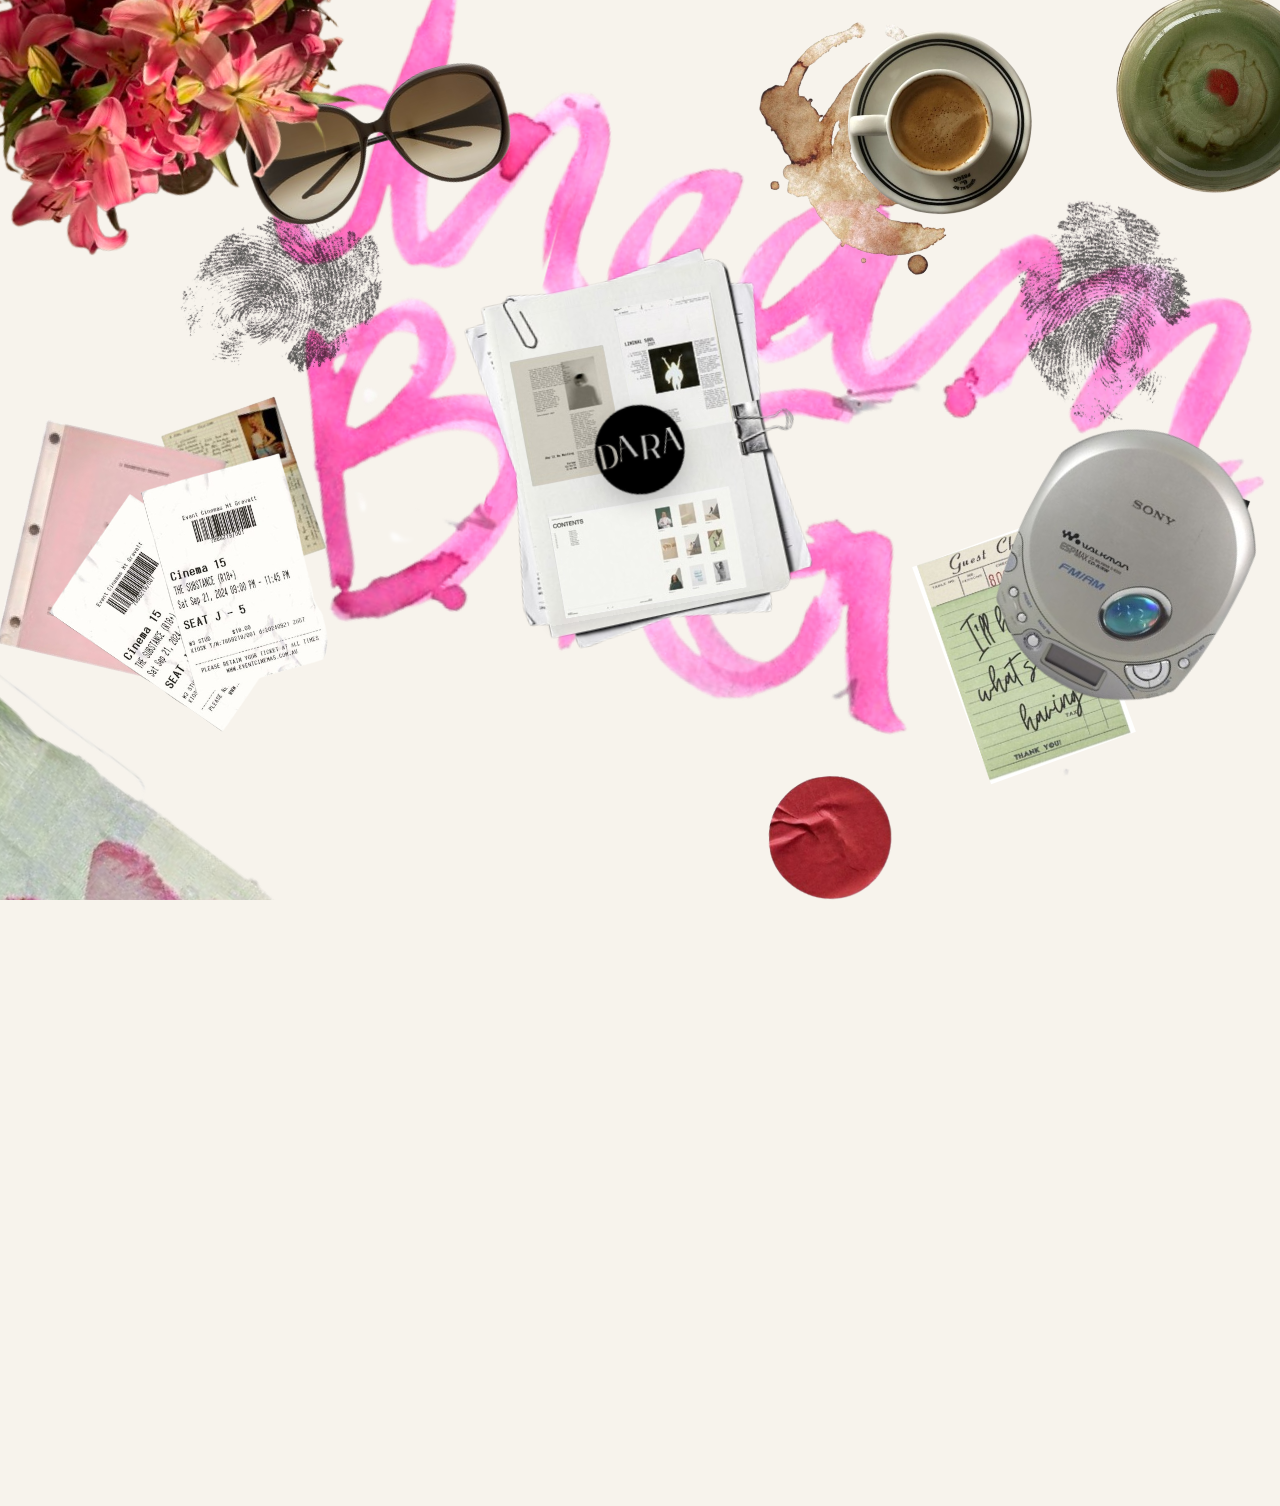
==== index.html @ d6c5c358 "Rename index.html.html to index.html" ====
<!DOCTYPE html>
<html lang="en">
<head>
    <meta charset="UTF-8">
    <meta name="viewport" content="width=device-width, initial-scale=1.0">
    <title>DARA — The Editor's Desk</title>
    <link href="css/style.css" rel="stylesheet" type="text/css">
</head>
<body>

<section id="desk-canvas">
    <img src="img/desk/deskmat.png" id="layer-fabric" class="day-only aesthetic-item" alt="Orchid Fabric">
    <img src="img/desk/tablecloth(dark).jpg" id="layer-fabric-dark" class="night-only aesthetic-item" alt="Dark Striped Fabric">

    <img src="img/desk/dreambig.png" id="layer-dream-big" class="day-only aesthetic-item" alt="dream BIG">

    <img src="img/desk/flower.png" id="layer-flowers" class="day-only aesthetic-item" alt="Pink Floral Bouquet">
    <img src="img/desk/flower(dark).png" id="layer-flowers-dark" class="night-only aesthetic-item" alt="White Lilies">

    <img src="img/desk/coffeestain.png" id="layer-coffee-stain" class="aesthetic-item" alt="Coffee Stain Ring">
    <img src="img/desk/coffeemug.png" id="layer-coffee-cup" class="day-only aesthetic-item" alt="Full Espresso Cup">
    <img src="img/desk/emptymug.png" id="layer-coffee-cup-dark" class="night-only aesthetic-item" alt="Empty Coffee Cup">
    
    <img src="img/desk/bowl.png" id="layer-ceramic-bowl" class="aesthetic-item" alt="Ceramic Bowl">

    <img src="img/desk/topcandle.png" id="candle-top" class="night-only aesthetic-item" alt="Top Lit Candle">
    <img src="img/desk/bottomcandle.png" id="candle-bottom" class="night-only aesthetic-item" alt="Bottom Lit Candle">
    <img src="img/desk/redcandle.png" id="candle-red-tix" class="night-only aesthetic-item" alt="Red Candle near tickets">

    <img src="img/desk/movietix.png" id="item-ticket-left" class="hover-floating-item" alt="Movie Ticket Base">
    <img src="img/desk/movietix.png" id="item-ticket-right" class="hover-floating-item" alt="Movie Ticket Overlap">
    <img src="img/desk/cdplayer.png" id="item-music-floating" class="hover-floating-item" alt="Interactive Walkman">
    <img src="img/desk/sunglass(dark).png" id="item-glasses-toggle" onclick="toggleDeskTheme()" alt="Toggle Night Mode">

    <img src="img/desk/moviespread.png" id="movies-spread" class="day-only aesthetic-item" alt="Movies spread">	
    <img src="img/desk/redot.png" id="item-red-tape" class="day-only hover-floating-item" alt="Red Paper Dot">

    <img src="img/desk/spread2.jpg" id="item-guest-check" class="aesthetic-item" alt="Guest Check Note">
    <img src="img/desk/sticker.png" id="item-advisory-sticker" class="hover-floating-item" alt="Parental Advisory Sticker">

    <img src="img/desk/fingerprint.png" id="fingerprint-1" class="desk-fingerprint" alt="Fingerprint Texture">
    <img src="img/desk/fingerprint.png" id="fingerprint-2" class="desk-fingerprint" alt="Fingerprint Texture">	

    <div id="magazine-stack" title="Open Magazine">
        <img src="img/desk/DARAfiles.png" id="mag-folder-base" alt="Magazine Folder Cover">
        <img src="img/topoffile.png" id="mag-page-right" class="mag-internal-page" alt="Editorial Contents Page">
        <img src="img/DARAlogo.png" id="mag-center-logo" alt="DARA Logo Badge">
    </div>
</section>
	
<!-- ==========================================================================
     📖 CINEMATIC SPLIT CURTAIN OPENER
     ========================================================================== -->
<div id="magazine-overlay">
    <div id="magazine-loader">
        <div class="split-curtain left-curtain"></div>
        <div class="split-curtain right-curtain"></div>
    </div>
</div>
	
<script>
    function toggleDeskTheme() {
        const desk = document.getElementById('desk-canvas');
        desk.classList.toggle('dark-mode');
    }
	
    document.addEventListener("DOMContentLoaded", () => {
        const logo = document.getElementById("mag-center-logo");
        const stack = document.getElementById("magazine-stack");
        const overlay = document.getElementById("magazine-overlay");
        const loader = document.getElementById("magazine-loader");
        const canvas = document.getElementById("desk-canvas");

        if (logo) {
            logo.addEventListener("click", (e) => {
                e.stopPropagation(); 

                // 1. Freeze desk interactions during transition
                if (canvas) canvas.style.pointerEvents = "none";

                // 2. Launch the visual zoom element outward towards the screen
                if (stack) {
                    stack.style.transform = "translate(-50%, -50%) scale(5.5) rotate(0deg)";
                    stack.style.opacity = "0";
                    stack.style.transition = "transform 0.9s cubic-bezier(0.76, 0, 0.24, 1), opacity 0.7s ease-in";
                }

                // 3. Bring in the cinematic container setup
                if (overlay) overlay.classList.add("active");
                if (loader) loader.classList.remove("split-open");

                // 4. Transport user instantly to destination
                setTimeout(() => {
                    window.location.href = "file:///C:/Users/User1/Downloads/DARA/The%20magazine.html#fashion";
                }, 850);
            });
        }
    });
</script>

</body>
</html>
---- css/style.css ----
@charset "utf-8";
/* CSS Document */

/* --- 1. CORE CANVAS & ARCHITECTURE RESET --- */
* {
    margin: 0;
    padding: 0;
    box-sizing: border-box;
}

body, html {
    width: 100%;
    height: 100%;
    background-color: #F7F3EC; 
    overflow: hidden;
    font-family: 'Helvetica Neue', Arial, sans-serif;
}

#desk-canvas {
    position: relative;
    width: 100vw;
    height: 100vh;
    max-width: 1920px;
    max-height: 1080px;
    margin: 0 auto;
    /* Softly transforms background tones and overall environment lighting */
    transition: background-color 0.6s cubic-bezier(0.25, 1, 0.5, 1), 
                filter 0.6s cubic-bezier(0.25, 1, 0.5, 1);
}

/* --- 2. IMMOBILE BACKGROUND ACCENTS --- */
.aesthetic-item {
    position: absolute;
    user-select: none;
    pointer-events: none; /* Mouse clicks pass right through to items underneath */
    object-fit: contain;
}

#layer-dream-big {
    top: 5%;
    left: 13%;
    width: 88%;
    height: auto;
    opacity: 0.90;
    z-index: 1;
    transform: rotate(15deg);    
    transition: filter 0.6s ease, opacity 0.6s ease;
}

#layer-fabric {
    bottom: -56%;
    left: -15%;
    width: 52%;
    height: auto;
    transform: rotate(-52deg);
    z-index: 2;
}

#layer-flowers {
    top: -25%;       
    left: -14%;      
    width: 50%;      
    height: auto;
    transform: rotate(-15deg); 
    z-index: 300; /* High index to float over items visually */
}

#layer-coffee-stain {
    top: 0%;
    right: 20%; 
    width: 22%;
    height: auto;
    transform: rotate(45deg);
    opacity: 0.85;
    z-index: 2;
}

#layer-coffee-cup {
    top: -2%;
    right: 18%; 
    width: 17%; 
    height: auto;
    transform: rotate(-5deg);
    z-index: 3;
}

#layer-ceramic-bowl {
    top: -4%;
    right: -5%;
    width: 20%;
    height: auto;
    z-index: 5;
    transition: transform 0.8s cubic-bezier(0.25, 1, 0.5, 1);
}

/* --- 3. MOVIE TICKETS & WALKMAN LAYOUT --- */
.hover-floating-item {
    position: absolute;
    cursor: pointer;
    z-index: 550; 
    pointer-events: auto !important;
    transition: transform 0.4s cubic-bezier(0.25, 1, 0.5, 1), 
                filter 0.4s ease,
                top 0.8s cubic-bezier(0.25, 1, 0.5, 1),
                left 0.8s cubic-bezier(0.25, 1, 0.5, 1),
                right 0.8s cubic-bezier(0.25, 1, 0.5, 1);
}

#item-ticket-left {
    top: 52%;
    left: 3%;
    width: 22%;
    height: auto;
    transform: rotate(-55deg);
}
#item-ticket-left:hover {
    transform: rotate(-48deg) translateY(-8px);
}

#item-ticket-right {
    top: 48%;
    left: 8%;      
    width: 22%;    
    height: auto;
    transform: rotate(-15deg); 
}
#item-ticket-right:hover {
    transform: rotate(-10deg) translateY(-12px) scale(1.02);
    filter: drop-shadow(0 15px 15px rgba(0,0,0,0.15));
}   

#item-music-floating {
    top: 29%;
    right: -5%;
    width: 32%;
    height: auto;
    transform: rotate(28deg);
}
#item-music-floating:hover {
    transform: rotate(10deg) translate(-10px, -10px) scale(1.04);
    filter: drop-shadow(-15px 20px 20px rgba(0,0,0,0.16));
}

/* --- 4. EXTREME CROPPED SUNGLASSES BUTTON --- */
#item-glasses-toggle {
    position: absolute;
    top: -16%;            
    left: 17%;            
    width: 22%;          
    height: auto;
    transform: rotate(-16deg);
    
    /* Perfect crop value isolating the bottom frame of the image */
    clip-path: inset(53% 0% 0% 0%);  
    
    z-index: 290; /* Safely tucked behind the transparent leaf stems of the flower (300) */
    pointer-events: auto !important; 
    cursor: pointer !important;
    transition: transform 0.8s ease;
}

/* --- 5. NESTED MAGAZINE STACK MECHANICS --- */
#magazine-stack {
    position: absolute;
    top: 50%;
    left: 50%;
    width: 38%; 
    height: auto;
    transform: translate(-50%, -50%) rotate(-12deg);
    transform-origin: center center;
    cursor: pointer;
    z-index: 400;
    transition: transform 0.4s cubic-bezier(0.25, 1, 0.5, 1);
}

#magazine-stack:hover {
    transform: translate(-50%, -50%) scale(1.03) rotate(-8deg);
    filter: drop-shadow(0 25px 35px rgba(0, 0, 0, 0.16));
}

#mag-folder-base {
    width: 100%;
    height: auto;
    display: block;
    position: relative;
    z-index: 1;
}

.mag-internal-page {
    position: absolute;
    
    /* Pushes the spread down and left to align with the folder's internal backing */
    top: 25%;
    left: 25%;
    
    /* Expands the width so the entire group spread fills the inner file canvas neatly */
    width: 45%;
    height: auto;
    
    /* Slightly counter-rotates the pages to match the folder's specific paper tilt */
    transform: rotate(2deg);
    transform-origin: center center;
    
    z-index: 2;
    box-shadow: 0 4px 10px rgba(0, 0, 0, 0.05);
}

#mag-center-logo {
    position: absolute;
    top: 50%;
    left: 50%;
    width: 67%; 
    height: auto;
    transform: translate(-50%, -50%) rotate(-2deg);
    transform-origin: center center;
    z-index: 3; /* Placed exactly over the middle spine crease */
    filter: drop-shadow(0 8px 12px rgba(0, 0, 0, 0.2));
}

/* --- 6. ENVIRONMENT VIBE SHIFT ENGINE (DARK MODE) --- */
#desk-canvas.dark-mode {
    background-color: #1e151c !important; /* Unified backdrop background values */
    background-image: url('../img/desk/darkmode.png') !important; 
    background-size: cover;
    background-position: center;
    background-repeat: no-repeat;
    filter: brightness(0.7) contrast(1.05); 
    transition: background 0.5s ease, filter 0.6s cubic-bezier(0.25, 1, 0.5, 1);
}

/* Flips the pink watercolor image into a soft glowing white sheet */
#desk-canvas.dark-mode #layer-dream-big {
    filter: invert(1) hue-rotate(180deg) brightness(2);
    opacity: 0.95; 
}

#desk-canvas.dark-mode #layer-ceramic-bowl {
    transform: scale(1.05) translate(-15px, 15px);
}

/* --- 🎥 MOVIE SPREAD CORRECTION --- */
#movies-spread {
    position: absolute;
    top: 42.5%;
    left: -3%;          
    width: 28%;         
    height: auto;
    transform: rotate(-19deg);
    z-index: 200;       
    pointer-events: none;
}

/* --- 📝 GREEN GUEST CHECK CORRECTION --- */
#item-guest-check {
    position: absolute;
    bottom: 15%;
    left: 74%;           
    width: 12%;
    height: auto;
    transform: rotate(-20deg);
    z-index: 2;       
    pointer-events: auto;
}

/* --- ⚠️ PARENTAL ADVISORY STICKER CORRECTION --- */
#item-advisory-sticker {
    position: absolute;
    bottom: 22%;
    left: 76%;          
    width: 28%;
    height: auto;
    transform: rotate(20deg);
    z-index: 360;       
}
#item-advisory-sticker:hover {
    transform: rotate(12deg) scale(1.08);
    filter: drop-shadow(0 8px 12px rgba(0,0,0,0.15));
}

/* --- 🔴 WRINKLED RED TAPE CIRCLE CORRECTION --- */
#item-red-tape {
    position: absolute;
    bottom: 0%;
    right: 30%;         
    width: 10%;
    height: auto;
    transform: rotate(-5deg);
    z-index: 410;       
}
#item-red-tape:hover {
    transform: scale(1.1) rotate(5deg);
    filter: drop-shadow(0 6px 10px rgba(0,0,0,0.18));
}

/* --- 👤 VISIBLE BLENDED FINGERPRINT DUPLICATES --- */
.desk-fingerprint {
    position: absolute;
    width: 6%;
    height: auto;
    opacity: 0.65;       
    z-index: 2;          
    pointer-events: none;
    user-select: none;
}

#fingerprint-1 {
    top: 18%;
    left: 15%;
    width: 14%;
    transform: rotate(60deg);
}

#fingerprint-2 {
    bottom: 49%;
    right: 6%;
    width: 15%;
    transform: rotate(-15deg);
}

/* ==========================================================================
    🌅 FRESH DAY / NIGHT VISIBILITY SYSTEM
   ========================================================================== */

.night-only {
    display: none !important;
}

#desk-canvas.dark-mode .day-only {
    display: none !important;
}
#desk-canvas.dark-mode .night-only {
    display: block !important;
}

/* ==========================================================================
    🌙 NEW DARK MODE ENVIRONMENT SETTINGS
   ========================================================================== */

#desk-canvas.dark-mode #layer-fabric-dark,
#desk-canvas.dark-mode #layer-flowers-dark,
#desk-canvas.dark-mode #layer-coffee-stain,
#desk-canvas.dark-mode #layer-coffee-cup-dark,
#desk-canvas.dark-mode #layer-ceramic-bowl,
#desk-canvas.dark-mode #item-guest-check {
    filter: brightness(0.45) contrast(1.1);
    transition: filter 0.4s ease;
}

#desk-canvas.dark-mode #magazine-stack,
#desk-canvas.dark-mode #item-ticket-left,
#desk-canvas.dark-mode #item-ticket-right,
#desk-canvas.dark-mode #item-music-floating {
    filter: brightness(1.0) contrast(1.0) !important;
}

#layer-fabric-dark {
    position: absolute;
    top: 9%;
    left: -10%;
    width: 40%; 
    height: 115%;
    object-fit: cover;
    transform: rotate(-104deg); 
    z-index: 1;
    pointer-events: none; 
}

/* ==========================================================================
    🕯️ CANDLE PLACEMENTS
   ========================================================================== */
#candle-top {
    position: absolute;
    top: 2%;
    left: 42%;
    width: 8%;
    height: auto;
    z-index: 10;
    filter: brightness(1.2) drop-shadow(0 0 15px rgba(253, 184, 114, 0.45));
}

#candle-bottom {
    position: absolute;
    bottom: 5%;
    left: 60%;
    width: 10%;
    height: auto;
    z-index: 500; 
    filter: brightness(1.25) drop-shadow(0 0 20px rgba(253, 184, 114, 0.5));
}

#candle-red-tix {
    position: absolute;
    bottom: 4%;
    left: 2%;
    width: 9%;
    height: auto;
    z-index: 600;
    filter: brightness(1.15) drop-shadow(0 0 18px rgba(255, 70, 70, 0.4));
}

#layer-coffee-cup-dark {
    top: -2%;
    right: 12%; 
    width: 25%; 
    height: auto;
    transform: rotate(-5deg);
    z-index: 3;
}

#layer-flowers-dark {
    top: -59%;       
    left: -19%;      
    width: 50%;      
    height: auto;
    transform: rotate(-15deg); 
    z-index: 300; 
}

/* ==========================================================================
    📖 FULL-SCREEN ENTRY OVERLAY ENGINE
   ========================================================================== */

#magazine-overlay {
    position: fixed;
    top: 0;
    left: 0;
    width: 100vw !important;
    height: 100vh !important;
    z-index: 9999; 
    background-color: #F7F3EC;
    opacity: 0;
    pointer-events: none;
    transition: opacity 0.6s ease;
    overflow: hidden;
    margin: 0 !important;
    padding: 0 !important;
}

#magazine-overlay.active {
    opacity: 1;
    pointer-events: auto;
}

#desk-canvas.dark-mode ~ #magazine-overlay {
    background-color: #121213;
}

/* --- IMMERSIVE CURTAIN SYSTEM --- */
#magazine-loader {
    position: fixed;
    top: 0;
    left: 0;
    width: 100%;
    height: 100%;
    display: flex;
    z-index: 500; 
    pointer-events: none;
}

.split-curtain {
    width: 50%;
    height: 100%;
    background-color: #F7F3EC;
    transition: transform 1.1s cubic-bezier(0.76, 0, 0.24, 1);
}

#desk-canvas.dark-mode ~ #magazine-overlay .split-curtain {
    background-color: #121213;
}

.left-curtain {
    transform-origin: left center;
    border-right: 1px solid rgba(0,0,0,0.04);
}

.right-curtain {
    transform-origin: right center;
}

#magazine-loader.split-open .left-curtain {
    transform: translateX(-100%);
}

#magazine-loader.split-open .right-curtain {
    transform: translateX(100%);
}
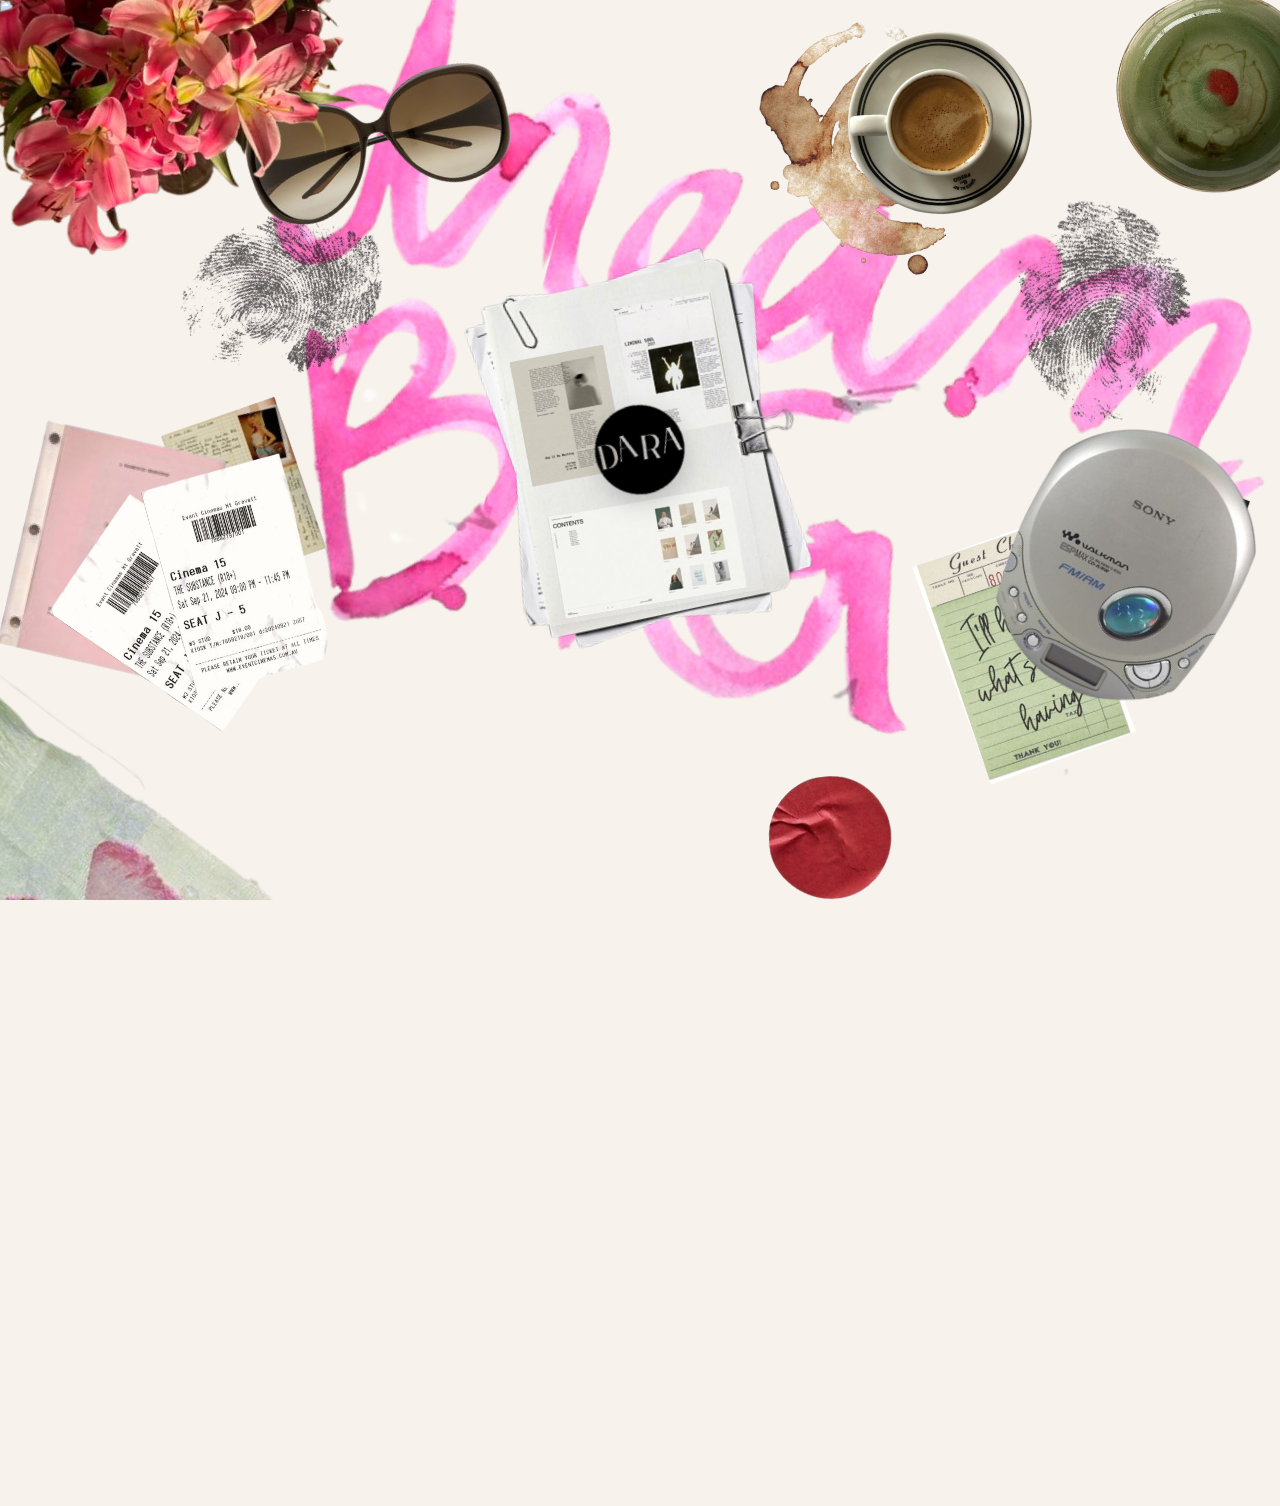
==== commit 123c1b84: "Add files via upload" ====
--- a/index.html
+++ b/index.html
@@ -11,6 +11,8 @@
 <section id="desk-canvas">
     <img src="img/desk/deskmat.png" id="layer-fabric" class="day-only aesthetic-item" alt="Orchid Fabric">
     <img src="img/desk/tablecloth(dark).jpg" id="layer-fabric-dark" class="night-only aesthetic-item" alt="Dark Striped Fabric">
+	
+	<img id="sticky-note" src="img/sticky-note.png" alt="Sticky Note">
 
     <img src="img/desk/dreambig.png" id="layer-dream-big" class="day-only aesthetic-item" alt="dream BIG">
 
@@ -91,7 +93,7 @@
 
                 // 4. Transport user instantly to destination
                 setTimeout(() => {
-                    window.location.href = "file:///C:/Users/User1/Downloads/DARA/The%20magazine.html#fashion";
+                    window.location.href = "magazine.html";
                 }, 850);
             });
         }
@@ -99,4 +101,4 @@
 </script>
 
 </body>
-</html>
+</html>
